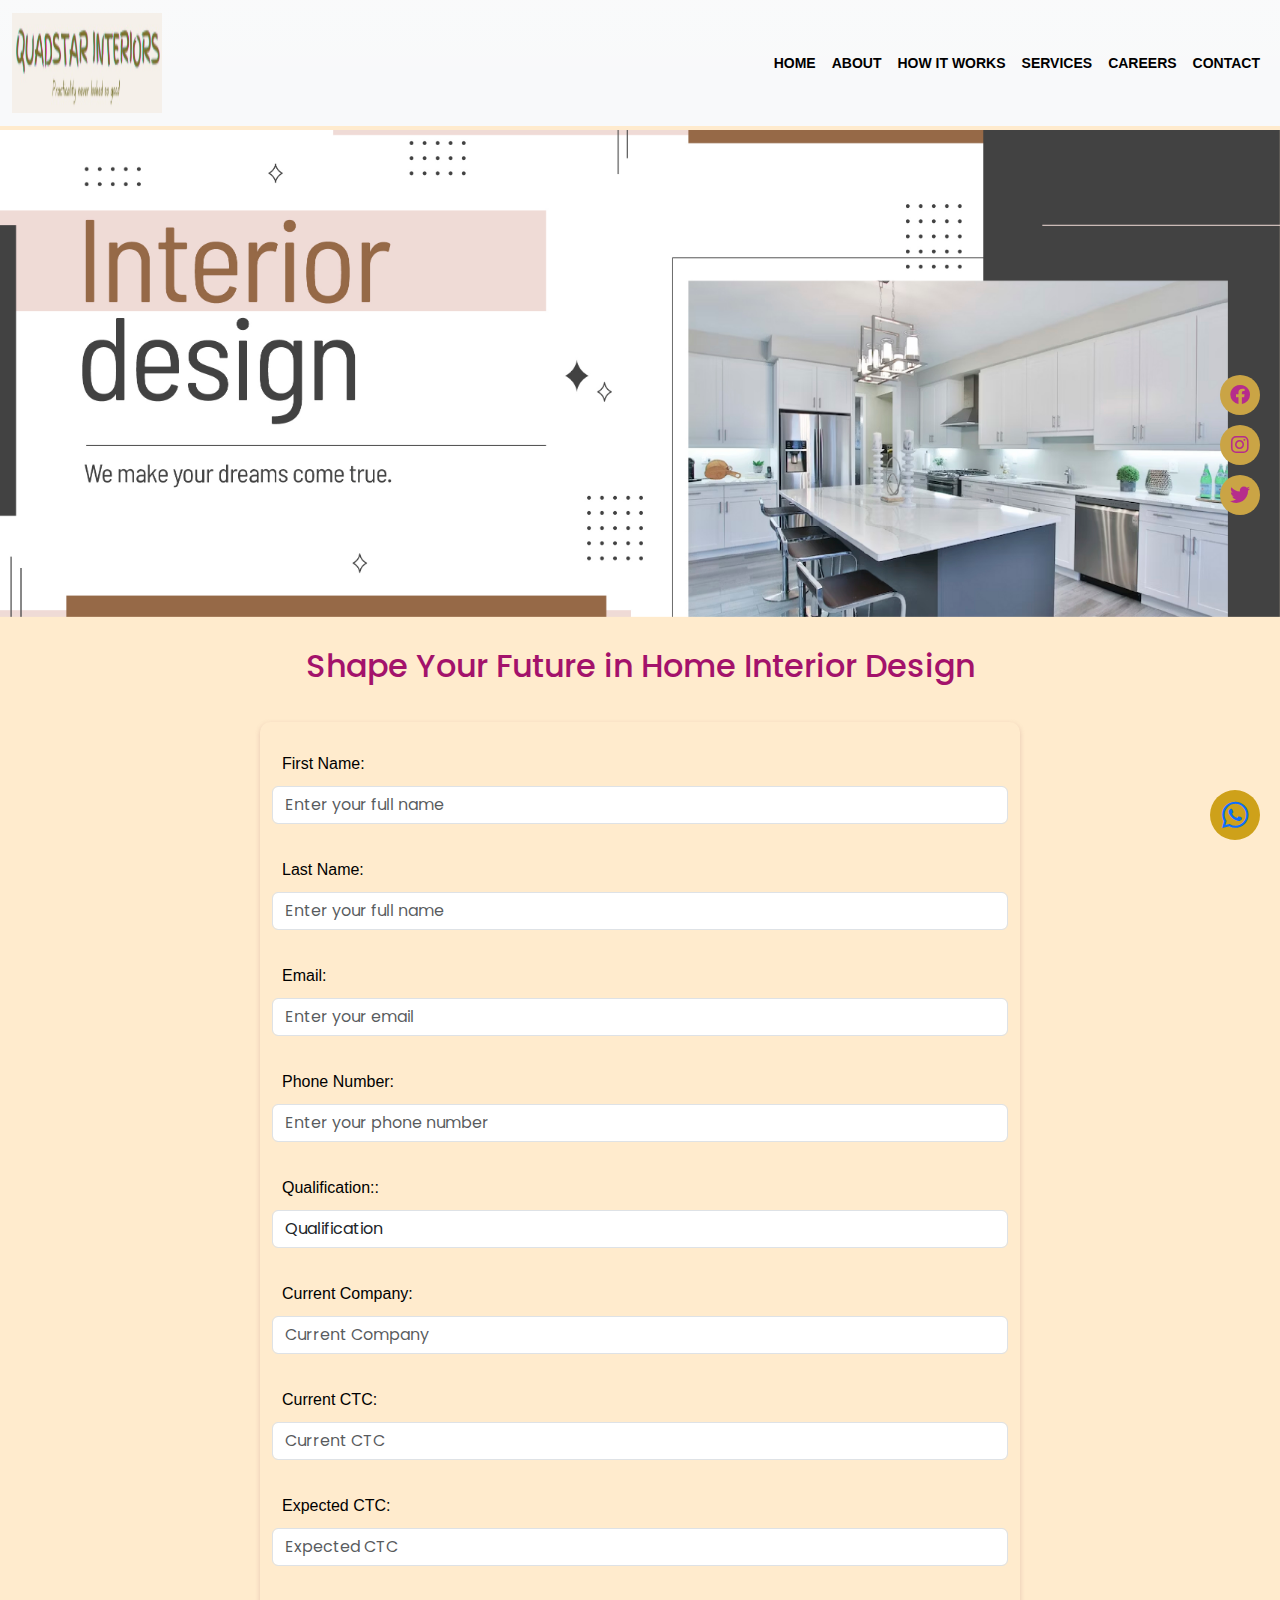
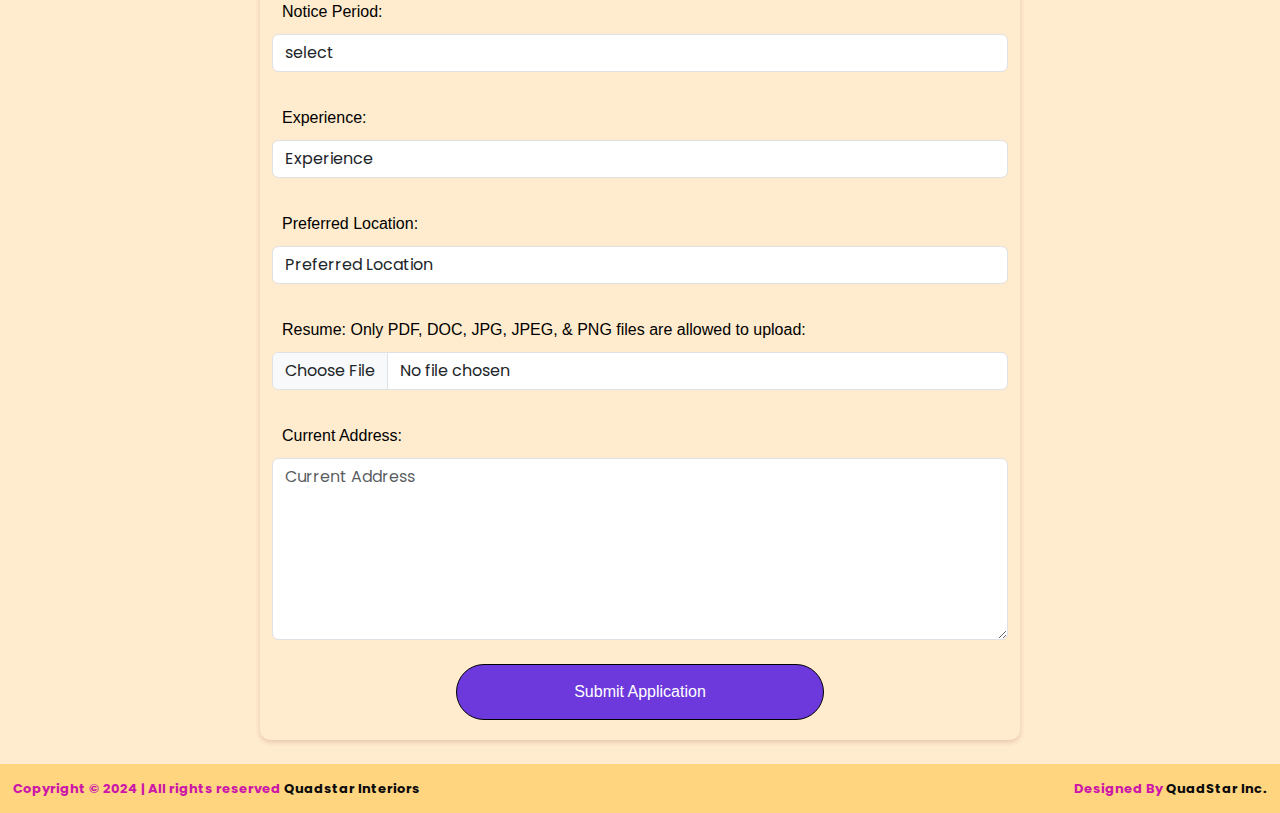
==== html/careers.html @ ade91a22 "Add files via upload" ====
<!doctype html>
<html lang="en"><head>
  <!-- Required meta tags -->
  <meta charset="utf-8">
  <meta name="viewport" content="width=device-width, initial-scale=1">
  <meta name="viewport" content="width=device-width, initial-scale=1, maximum-scale=1, user-scalable=no">
  <!-- Bootstrap CSS -->
  <link href="https://cdn.jsdelivr.net/npm/bootstrap@5.0.2/dist/css/bootstrap.min.css" rel="stylesheet" integrity="sha384-EVSTQN3/azprG1Anm3QDgpJLIm9Nao0Yz1ztcQTwFspd3yD65VohhpuuCOmLASjC" crossorigin="anonymous">
  <link rel="stylesheet" href="https://cdnjs.cloudflare.com/ajax/libs/font-awesome/5.15.3/css/all.min.css">
  <link href="https://cdn.jsdelivr.net/npm/bootstrap@5.3.0/dist/css/bootstrap.min.css" rel="stylesheet">
  <link rel="preconnect" href="https://fonts.googleapis.com">
  <link rel="preconnect" href="https://fonts.gstatic.com" crossorigin="">
  <link href="https://fonts.googleapis.com/css2?family=Poppins:wght@100;200;300;400;600;700&amp;display=swap" rel="stylesheet">
  <link rel="stylesheet" href="https://stackpath.bootstrapcdn.com/font-awesome/4.7.0/css/font-awesome.min.css">
  <link rel="stylesheet" href="https://cdnjs.cloudflare.com/ajax/libs/font-awesome/4.7.0/css/font-awesome.min.css">
  <link rel="stylesheet" href="https://cdnjs.cloudflare.com/ajax/libs/font-awesome/4.7.0/css/font-awesome.min.css">
  <link rel="stylesheet" href="../css/style.css">
  <link rel="stylesheet" href="https://cdnjs.cloudflare.com/ajax/libs/font-awesome/6.0.0-beta3/css/all.min.css">
  <title>DESIGNHOMEZINTERIOR</title>
  <link rel="icon" type="image/png" href="../images/logo1.png">

<style type="text/css">
        #dse-quicksearchdiv * {
            box-sizing: content-box;
        }

        #dse-quicksearchdiv svg {
            box-sizing: content-box;
        }

        #dse-disabledpopup * {
            box-sizing: content-box;
        }

        #dse-search:before {
            left: -4px !important;
            top: 38% !important;
            height: 6px !important;
            width: 6px !important;
            border: 1px solid #484644 !important;
            border-right: none !important;
            border-top: none !important;
            content: ' ' !important;
            background: #484644 !important;
            position: absolute !important;
            transform: rotate(45deg) !important;
        }

        #dse-disabledpopup:before {
            left: -4px !important;
            top: 38% !important;
            height: 6px !important;
            width: 6px !important;
            border: 1px solid #484644 !important;
            border-right: none !important;
            border-top: none !important;
            content: ' ' !important;
            background: #484644 !important;
            position: absolute !important;
            transform: rotate(45deg) !important;
        }

        .topArrow #dse-search:before {
            left: 50% !important;
            top: -4px !important;
            height: 6px !important;
            width: 6px !important;
            border: 1px solid #484644 !important;
            border-top: none !important;
            border-left: none !important;
            content: ' ' !important;
            background: #484644 !important;
            position: absolute !important;
            transform: rotate(225deg) !important;
        }

        .topArrow #dse-disabledpopup:before {
            left: 50% !important;
            top: -4px !important;
            height: 6px !important;
            width: 6px !important;
            border: 1px solid #484644 !important;
            border-top: none !important;
            border-left: none !important;
            content: ' ' !important;
            background: #484644 !important;
            position: absolute !important;
            transform: rotate(225deg) !important;
        }

        #dse-disabledpopup:hover:before,
        #dse-search:hover:before,
        #dse-moreoptions:hover,
        #dse-search:hover,
        #dse-copy:hover,
        #dse-disabledpopup:hover,
        #dse-lookup:hover,
        #dse-disableFeature:hover {
            background-color: #666 !important;
        }

        #dse-disabledpopup:active:before,
        #dse-search:active:before,
        #dse-moreoptions:active,
        #dse-search:active,
        #dse-copy:active,
        #dse-disabledpopup:active,
        #dse-lookup:active,
        #dse-disableFeature:active {
            background-color: #666 !important;
        }
    </style></head>

<body>
  <nav class="navbar fixed-top navbar-expand-lg navbar-light bg-light bg-gradient">
    <div class="container-fluid">
      <a class="navbar-brand" href="#">
        <img src="../images/Logo.png" alt="" width="150" height="100">
      </a>
      <div id="google_translate_element" class="d-flex align-items-center"></div>
      <div class="d-flex justify-content-end">
        <button class="navbar-toggler ms-auto" type="button" data-bs-toggle="collapse" data-bs-target="#navbarSupportedContent" aria-controls="navbarSupportedContent" aria-expanded="false" aria-label="Toggle navigation">
          <span class="navbar-toggler-icon"></span>
        </button>
      </div>
      <div class="collapse navbar-collapse" id="navbarSupportedContent">
        <ul class="navbar-nav ms-auto">
          <li class="nav-item" style="font-family: Times New Roman; font-weight: 700; font-size: 14px;color: black">
            <a class="nav-link" aria-current="page" href="/index.html">HOME</a>
          </li>
          <li class="nav-item" style="font-family: Times New Roman; font-weight: 700;font-size: 14px;color: black;">
            <a class="nav-link" aria-current="page" href="about.html">ABOUT</a>
          </li>
          <li class="nav-item" style="font-family: Times New Roman;font-weight: 700;font-size: 14px;color: black">
            <a class="nav-link" aria-current="page" href="howitworks.html">HOW IT WORKS</a>
          </li>
          <li class="nav-item" style="font-family: Times New Roman;font-weight: 700;font-size: 14px;color: black">
            <a class="nav-link" aria-current="page" href="services.html">SERVICES</a>
          </li>
          <li class="nav-item" style="font-family: Times New Roman;font-weight: 700;font-size: 14px;color: black">
            <a class="nav-link" aria-current="page" href="careers.html">CAREERS</a>
          </li>
          <li class="nav-item" style="font-family: Times New Roman;font-weight: 700;font-size: 14px;color: black">
            <a class="nav-link" aria-current="page" href="contact.html">CONTACT</a>
          </li>
        </ul>
      </div>
    </div>
  </nav>
  <!-------slider-------->
  <div id="carouselExampleSlidesOnly" class="carousel slide image_slider" data-bs-ride="carousel">
    <div class="carousel-inner">
        <div class="carousel-item">
            <img src="../images/pic1.jpg" class="d-block w-100 img-fluid" alt="...">
        </div>
        <div class="carousel-item active">
            <img src="../images/pic2.jpg" class="d-block w-100 img-fluid" alt="...">
        </div>
        <div class="carousel-item">
            <img src="../images/pic3.jpg" class="d-block w-100 img-fluid" alt="...">
        </div>
    </div>
</div>
    <!---------form----------->
    <h2 style="text-align: center; margin-bottom: 1rem; color: #a3126b;margin-top: 10px;">Shape Your Future in Home Interior Design</h2>
  <div class="container">
    <div class="row justify-content-center">
      <div class="col-md-8" style=" border-radius: 10px; box-shadow: 0 2px 5px rgba(165, 110, 110, 0.3);box-sizing: border-box;">
        <div class="form-container">
          <form method="post" onsubmit="sendFormData(); return false;">
            <div class="form-group">
              <label for="name" style="margin-top: 20px;padding: 10px; font-size: 16px; font-family: sans-serif; font-weight: 400;color: black;">First Name:</label><br>
              <input type="text" class="form-control" id="First_name" placeholder="Enter your full name" required="" fdprocessedid="6sqlo">
              <br>
            </div>
            <div class="form-group">
              <label for="name" style="padding: 10px; font-size: 16px; font-family: sans-serif; font-weight: 400;color: black;">Last Name:</label><br>
              <input type="text" class="form-control" id="Last_name" placeholder="Enter your full name" required="" fdprocessedid="20oqil">
              <br>
            </div>
            <div class="form-group">
              <label for="email" style="padding: 10px; font-size: 16px; font-family: sans-serif; font-weight: 400;color: black;">Email:</label>
              <input type="email" class="form-control" id="Email" placeholder="Enter your email" required="" fdprocessedid="g7yndb"><br>
            </div>
            <div class="form-group">
              <label for="phone" style="padding: 10px; font-size: 16px; font-family: sans-serif; font-weight: 400;color: black;">Phone Number:</label>
              <input type="tel" class="form-control" id="mobile_number" placeholder="Enter your phone number" required="" fdprocessedid="qypqy"><br>
            </div>
            <div class="form-group">
              <label for="qualification" style="padding: 10px; font-size: 16px; font-family: sans-serif; font-weight: 400;color: black;">Qualification::</label>
              <select id="qualification" class="form-control" aria-placeholder="Qualification" required="" fdprocessedid="yw0l4x">
                <option value="">Qualification</option>
                <option value="BE">BE</option>
                <option value="BSc">BSc</option>
                <option value="BCom">BCom</option>
                <option value="BBM">BBM</option>
                <option value="BBA">BBA</option>
                <option value="BCA">BCA</option>
                <option value="MCA">MCA</option>
                <option value="MBA">MBA</option>
                <option value="MSc">MSc</option>
                <option value="Mtech">Mtech</option>
                <option value="MCom">MCom</option>
              </select>
              <br>
            </div>
            <div class="form-group">
              <label for="Current_Company" style="padding: 10px; font-size: 16px; font-family: sans-serif; font-weight: 400;color: black;">Current Company:</label><br>
              <input type="text" class="form-control" id="Current_Company" placeholder="Current Company" required="" fdprocessedid="wo8hr8"><br>
            </div>
            <div class="form-group">
              <label for="Current_CTC" style="padding: 10px; font-size: 16px; font-family: sans-serif; font-weight: 400;color: black;">Current CTC:</label><br>
              <input type="text" class="form-control" id="Current_CTC" placeholder="Current CTC" required="" fdprocessedid="gudbe"><br>
            </div>
            <div class="form-group">
              <label for="Expected_CTC" style="padding: 10px; font-size: 16px; font-family: sans-serif; font-weight: 400;color: black;">Expected CTC:</label><br>
              <input type="text" class="form-control" id="Expected_CTC" placeholder="Expected CTC" required="" fdprocessedid="2p3gs"><br>
            </div>
            <div class="form-group">
              <label for="Notice_Period" style="padding: 10px; font-size: 16px; font-family: sans-serif; font-weight: 400;color: black;">Notice Period:</label><br>
              <select id="Notice_Period" class="form-control" aria-placeholder="Notice Period" required="" fdprocessedid="zr0rt5">
                <option value="">select</option>
                <option value="0-1">15 Days</option>
                <option value="2-5">30 Days</option>
                <option value="6-10">45 Days</option>
                <option value="11-15">3 Months</option>
              </select><br>
            </div>
            <div class="form-group">
              <label for="Experience" style="padding: 10px; font-size: 16px; font-family: sans-serif; font-weight: 400;color: black;">Experience:</label><br>
              <select id="Experience" class="form-control" aria-placeholder="Experience" required="" fdprocessedid="t6lmj">
                <option value="">Experience</option>
                <option value="0-1">0-1</option>
                <option value="2-5">2-5</option>
                <option value="6-10">6-10</option>
                <option value="11-15">11-15</option>
                <option value="16-20">16-20</option>
                <option value="21 and above">21 and above</option>
              </select><br>
            </div>
            <div class="form-group">
              <label for="Preferred_Location" style="padding: 10px; font-size: 16px; font-family: sans-serif; font-weight: 400;color: black;">Preferred Location:</label><br>
              <select id="Preferred_Location" class="form-control" fdprocessedid="6ej7xr">
                <option value="">Preferred Location</option>
                <option value="Bangalore">Bangalore</option>
                <option value="Mysuru">Mysuru</option>
                <option value="Mangaluru">Mangaluru</option>
                <option value="Chennai">Chennai</option>
                <option value="Pune">Pune</option>
                <option value="Hyderabad">Hyderabad</option>
                <option value="Kolkata">Kolkata</option>
              </select><br>
            </div>
            <div class="form-group">
              <label for="Resume" style="padding: 10px; font-size: 16px; font-family: sans-serif; font-weight: 400;color: black;">Resume: Only PDF, DOC, JPG, JPEG, &amp; PNG files are allowed to upload:</label><br>
              <input type="file" id="Resume" class="form-control" placeholder="Resume" required=""><br>
            </div>
            <div class="form-group">
              <label for="Current_Address" style="padding: 10px; font-size: 16px; font-family: sans-serif; font-weight: 400;color: black;">Current Address:</label><br>
                  <textarea id="Current_Address" class="form-control" cols="67" rows="7" placeholder="Current Address" required=""></textarea><br>
            </div>
            <div class="form-group text-center">
              <button type="submit" class="btn btn-primary" id="sub_btn" style="margin-bottom: 20px;" fdprocessedid="orzq6a">Submit Application</button>
            </div>
          </form>
        </div>
      </div>
    </div>
  </div>

  <!-------social icons------>
  <div class="social-links d-flex flex-column align-items-end">
    <a href="https://www.facebook.com/profile.php?id=100095481015452&amp;mibextid=b06tZ0" class="social-icon bg-saparan"><i class="fab fa-facebook"></i></a>
    <a href="https://instagram.com/design.homez?utm_source=qr&amp;igshid=MzNlNGNkZWQ4Mg%3D%3D" class="social-icon bg-saparan "><i class="fab fa-instagram"></i></a>
    <a href="https://twitter.com/design_homez?t=H0yOiketeQxJ7eZSHxasag&amp;s=09" class="social-icon bg-saparan"><i class="fab fa-twitter"></i></a>
  </div>
  <div class="chat-button">
    <a href="https://wa.me/+918095390449"><i class="fab fa-whatsapp" aria-hidden="true"></i></a>
    <span class="tooltip">Chat with us</span>
  </div>
  <!-----------footer------------>
  <footer class="footer mt-4">
    <p class="foot">Copyright © 2024 | All rights reserved
      <a href="index-2.html">Quadstar Interiors</a>
    </p>
    <p class="foot right-foot">Designed By <a href="http://www.quadstar.in/"> QuadStar Inc. </a>
    </p>
  </footer>
  <!-- Optional JavaScript; choose one of the two! -->

  <!-- Option 1: Bootstrap Bundle with Popper -->
  <script src="https://cdn.jsdelivr.net/npm/bootstrap@5.0.2/dist/js/bootstrap.bundle.min.js" integrity="sha384-MrcW6ZMFYlzcLA8Nl+NtUVF0sA7MsXsP1UyJoMp4YLEuNSfAP+JcXn/tWtIaxVXM" crossorigin="anonymous"></script>

  <!-- Option 2: Separate Popper and Bootstrap JS -->
  <!--
    <script src="https://cdn.jsdelivr.net/npm/@popperjs/core@2.9.2/dist/umd/popper.min.js" integrity="sha384-IQsoLXl5PILFhosVNubq5LC7Qb9DXgDA9i+tQ8Zj3iwWAwPtgFTxbJ8NT4GN1R8p" crossorigin="anonymous"></script>
    <script src="https://cdn.jsdelivr.net/npm/bootstrap@5.0.2/dist/js/bootstrap.min.js" integrity="sha384-cVKIPhGWiC2Al4u+LWgxfKTRIcfu0JTxR+EQDz/bgldoEyl4H0zUF0QKbrJ0EcQF" crossorigin="anonymous"></script>
    -->
    <script>
      function sendFormData() {
     
       var firstName = document.getElementById("First_name").value;
       var lastName = document.getElementById("Last_name").value;
       var email = document.getElementById("Email").value;
       var mobileNumber = document.getElementById("mobile_number").value;
       var qualification = document.getElementById("qualification").value;
       var currentCompany = document.getElementById("Current_Company").value;
       var currentCTC = document.getElementById("Current_CTC").value;
       var expectedCTC = document.getElementById("Expected_CTC").value;
       var noticePeriod = document.getElementById("Notice_Period").value;
       var experience = document.getElementById("Experience").value;
       var preferredLocation = document.getElementById("Preferred_Location").value;
       var currentAddress = document.getElementById("Current_Address").value;
     
     
       var message = "New job application submission:\n\n";
       message += "First Name: " + firstName + "\n";
       message += "Last Name: " + lastName + "\n";
       message += "Email: " + email + "\n";
       message += "Mobile Number: " + mobileNumber + "\n";
       message += "Qualification: " + qualification + "\n";
       message += "Current Company: " + currentCompany + "\n";
       message += "Current CTC: " + currentCTC + "\n";
       message += "Expected CTC: " + expectedCTC + "\n";
       message += "Notice Period: " + noticePeriod + "\n";
       message += "Experience: " + experience + "\n";
       message += "Preferred Location: " + preferredLocation + "\n";
       message += "Current Address: " + currentAddress;
     
     
       var encodedMessage = encodeURIComponent(message);
       var phoneNumber = "+918095390449";
       // Create the WhatsApp URL
       var whatsappURL = "https://wa.me/" + phoneNumber + "?text=" + encodedMessage;
     
       window.open(whatsappURL,'_blank');
     }
   </script>


<div id="dse-quicksearch" style="position: fixed; z-index: 10000; display: none;">
    <div id="dse-disabledpopup" style="cursor: pointer;display: block;position: relative;width: fit-content;padding: 8px;line-height: 16px;border: 1px solid #666;border-radius: 6px;background-color: #484644;font-style: normal;font-weight: normal;color:  #fff;font-size: 13px;font-family: Roboto,Arial,Helvetica,sans-serif;box-shadow: 0px 3px 4px 0px rgba(0,0,0,.14);">
        <span style="
            float: left;
            padding: 0px 12px 0px 4px;
            ">
            You've turned off quick searches.
        </span>
        <span id="dse-undo" style="padding: 0px 4px 0px 8px;">
            <span style="
               width: 15px;
               height: 15px;
               float: left;
               ">
                <svg enable-background="new 0 0 16 16" viewBox="0 0 16 16" xmlns="http://www.w3.org/2000/svg">
                    <path d="m14.259 2.75c-1.159-1.16-2.688-1.744-4.207-1.743-1.52-.001-3.049.583-4.208 1.743l-2.843 2.827v-2.57c0-.552-.448-1-1-1h-.016c-.552 0-.984.448-.984 1v5c0 .552.432.993.984.993h5.016c.552 0 1-.441 1-.993s-.448-1-1-1h-2.601l2.859-2.843c.774-.773 1.779-1.156 2.793-1.157 1.014.001 2.019.384 2.793 1.157.772.774 1.155 1.778 1.156 2.793-.001 1.014-.384 2.019-1.157 2.793l-4.543 4.543c-.391.391-.391 1.024 0 1.414.391.391 1.024.391 1.414 0l4.543-4.543c1.16-1.159 1.743-2.688 1.742-4.207.002-1.52-.582-3.048-1.741-4.207z" fill="#fff"></path>
                    <path d="m0 0h16v16h-16z" fill="none"></path>
                </svg>
            </span>
            Undo
        </span>
    </div>
    <div id="dse-quicksearchdiv" style="display: inline-block;position: relative;height: 32px;border: 1px solid #666;border-radius: 6px;background-color: #484644; font-style: normal;font-weight: normal;color:  #fff;font-size: 13px;font-family: Roboto,Arial,Helvetica,sans-serif;box-shadow: 0px 3px 4px 0px rgba(0,0,0,.14);">
        <div id="dse-search" style="border-radius: 5px 0px 0px 5px;height:-webkit-fill-available;height:-moz-fit-content;float: left;line-height: 15px;text-align: center;cursor: pointer;box-sizing: border-box;">
            <span style="
               float: left;
               padding: 8px 12px 8px 8px;
               height: -webkit-fill-available;
               ">
                Web
                search
            </span>
        </div>
        <div style="        border-left: 1px solid #D2D0CE;
            float: left;
            margin: 0px;
            top: 0;
            height: 32px;
            "></div>
        <div style="height:-webkit-fill-available;height:-moz-fit-content;float: left;padding: 8px 12px 8px 12px;line-height: 15px;text-align: center;cursor: pointer;" id="dse-copy">
            Copy
        </div>
        <div style="        border-left: 1px solid #D2D0CE;
            height: 32px;
            float: left;
            margin: 0px;
            top: 0;
            "></div>
        <div id="dse-moreoptions" style="border-radius: 0px 5px 5px 0px;height:-webkit-fill-available;height:-moz-fit-content;width: 16px;float: left;padding: 8PX 8px 0px 8px;text-align: center; cursor: pointer;position: relative;">
            <span style="width: 16px;">
                <svg enable-background="new 0 0 16 16" viewBox="0 0 16 16" xmlns="http://www.w3.org/2000/svg">
                    <path d="m1.5 6.5c-.828 0-1.5.672-1.5 1.5s.672 1.5 1.5 1.5 1.5-.672 1.5-1.5-.672-1.5-1.5-1.5zm6.5 0c-.828 0-1.5.672-1.5 1.5s.672 1.5 1.5 1.5 1.5-.672 1.5-1.5-.672-1.5-1.5-1.5zm6.5 0c-.828 0-1.5.672-1.5 1.5s.672 1.5 1.5 1.5 1.5-.672 1.5-1.5-.672-1.5-1.5-1.5z" fill="#fff"></path>
                    <path d="m0 0h16v16h-16z" fill="none"></path>
                </svg>
            </span>
        </div>
        <div>
            <span style="width: 160px;border: 1px solid #666;border-radius: 6px;position: absolute;top: 40px;left: 105px;box-shadow: 0px 3px 4px 0px rgba(0,0,0,.14);background-color: #484644;overflow: hidden;" id="dse-popup">
                <div style="padding: 8px 12px;line-height: 15px;font-size: 13px;cursor: pointer;text-align: left;" id="dse-lookup">
                    Define
                </div>
                <hr style="        border: 0.5px solid #D2D0CE;
                  margin: 0;
                  cursor: default;
                  height: 0px;
                  background-color: #3b3a39;">
                <div style="padding: 8px 12px;line-height: 15px;font-size: 13px;cursor: pointer;text-align: left;" id="dse-disableFeature">
                    Turn off quick searches
                </div>
            </span>
        </div>
    </div>


</div><span id="PING_IFRAME_FORM_DETECTION" style="display: none;"></span>
</body>
</html>
---- css/style.css ----
.navbar-nav .nav-item .nav-link {
  font-family: 'Roboto', sans-serif;
  color: black;
}


/*----------------footer--------------*/
.footer {
  display: flex;
  flex-wrap: wrap;
  justify-content: space-between;
  align-items: center;
  background-color:#FFD580;
  padding: 10px 8px;
  width: 100%;
}

.foot {
  flex: 1;
  text-align: left;
  color: rgb(204, 23, 168);
  font-size: 13px;
  font-weight: bold;
  margin: 5px;
}

.footer a {
  text-decoration: none;
  color: rgb(10, 10, 11);
}

@media (max-width: 767px) {
  .footer {
    flex-direction: column;
    text-align: center;
    padding: 5px;
  }

  .foot {
    flex: 1;
    text-align: center;
    margin: 2px;
    font-size: 10px;
  }
}

.right-foot {
  text-align: right;
}

/*------image slider--------*/
.image_slider {
  margin-top: 130px;
}

/*------social icons------*/
.social-links {
  position: fixed;
  top: 50%;
  right: 20px;
  transform: translateY(-50%);
}

/* Custom CSS for the social media icons */
.social-icon {
  display: inline-flex;
  align-items: center;
  justify-content: center;
  width: 40px;
  height: 40px;
  border-radius: 50%;
  color: #b62c8c;
  text-decoration: none;
  margin-bottom: 10px;
  font-size: 20px;
}

.bg-saparan {
  background-color: #caa445;
}

/* Apply background color on hover */
.social-icon:hover {
  background-color: #caa445;
  color: #b62c8c;
}

/*------model-------*/
.con {
  font-size: 25px;
  font-weight: 600;
  text-align: center;
  color: #a3126b;
  margin-top: 40px;
}

.card {
  border-radius: 20px;
  transition: transform 0.3s ease;
}

.card:hover {
  transform: scale(1.05);
  box-shadow: 0 0 2px 2px #d0d2d5;
}

/*-----nav items------*/
.navbar-nav .nav-item:hover .nav-link {
  color: #a3126b;
}

/*---------------chat------*/
.chat-button {
  position: fixed;
  bottom: 60px;
  right: 20px;
  width: 50px;
  height: 50px;
  border-radius: 50%;
  display: flex;
  justify-content: center;
  align-items: center;
  cursor: pointer;
  background-color: #cea11a;
  font-size: 30px;
}

.chat-button .fa {
  color: #7d0feb;
  font-size: 30px;
  pointer-events: none;
}

.chat-button .tooltip {
  position: absolute;
  bottom: 100%;
  left: 50%;
  transform: translateX(-50%);
  top: -40px;
  left: -30px;
  background-color: #cabd2c;
  color: #c12394;
  padding: 6px 10px;
  border-radius: 4px;
  font-size: 14px;
  white-space: nowrap;
  opacity: 0;
  visibility: hidden;
  transition: opacity 0.2s ease, visibility 0.2s ease;
}

.chat-button:hover .tooltip {
  opacity: 1;
  visibility: visible;
}

@media (max-width: 767px) {
  .chat-button {
    bottom: 20px;
  }

  .chat-button {
    right: 20px;
    font-size: 18px;
    width: 40px;
    height: 40px;
    border-radius: 50%;
  }
}

/*---------contact----------*/
#contact-col div {
  display: flex;
  align-items: center;
  margin-bottom: 40px;
}

#contact-col div .fa {
  font-size: 28px;
  color: #a3126b;
  margin: 10px;
  margin-right: 30px;
}

#contact-col div .fab {
  font-size: 28px;
  color: #a3126b;
  margin: 10px;
  margin-right: 30px;
}

#contact-col div p {
  padding: 0;
  color: black;
  font-weight: 300;
  font-size: 14px;
}

#contact-col div h5 {
  font-size: 18px;
  margin-bottom: 5px;
  color: black;
  font-weight: 400;
}

.map-container {
  position: relative;
  overflow: hidden;
  padding-bottom: 38.25%;
  height: 0;
}

.map-container iframe {
  position: absolute;
  top: 0;
  left: 0;
  width: 100%;
  height: 100%;
}

/*---------ourpatners-------*/
@import url('https://fonts.googleapis.com/css2?family=Poppins&amp;display=swap');

body {
  font-family: 'Poppins', sans-serif !important;
  background: blanchedalmond;
}

.container3 {
  padding-top: 150px;
}

h2 {
  text-align: center;
  padding: 20px;
}

.slick-slide {
  margin: 0 20px;
}

.slick-slide img {
  display: block;
  width: 100%;
  height: auto;
  max-height: 100px;
  /* Set a maximum height for uniformity */
}

.slick-slider {
  position: relative;
  display: block;
  box-sizing: border-box;
}

.slick-list {
  position: relative;
  display: block;
  overflow: hidden;
  margin: 0;
  padding: 0;
}

.slick-track {
  position: relative;
  top: 0;
  left: 0;
  display: block;
}

.slick-slide {
  display: none;
  float: left;
  height: 100%;
  min-height: 1px;
}

.slick-initialized .slick-slide {
  display: block;
}

.copy {
  padding-top: 250px;
}

/* Media queries for responsiveness */
@media (max-width: 768px) {
  .container3 {
    padding-top: 100px;
  }

  .slick-slide {
    margin: 0 10px;
  }

  .copy {
    padding-top: 150px;
  }
}

@media (max-width: 480px) {
  .container3 {
    padding-top: 50px;
  }

  .slick-slide {
    margin: 0 5px;
  }

  .copy {
    padding-top: 100px;
  }
}

/*---------careers form--------*/
.form-row {
  padding: 20px;
  border-radius: 10px;
  box-shadow: 0 2px 5px rgba(165, 110, 110, 0.3);
  box-sizing: border-box;
  text-align: left;
}

#sub_btn {
  padding: 15px;
  color: #fff;
  font-size: 16px;
  font-family: sans-serif;
  font-weight: 400;
  border: 1px solid black;
  border-radius: 30px;
  width: 50%;
  background-color: rgba(73, 12, 225, 0.8);
}

#sub_btn:hover {
  border: 1px solid lightblue;
  background: rgb(181, 33, 97);
  color: #fff;
  transition: 1s;
}

#con_btn {
  background-color: rgb(228, 146, 52);
  color: black;
}

@media (max-width: 767px) {
 
}
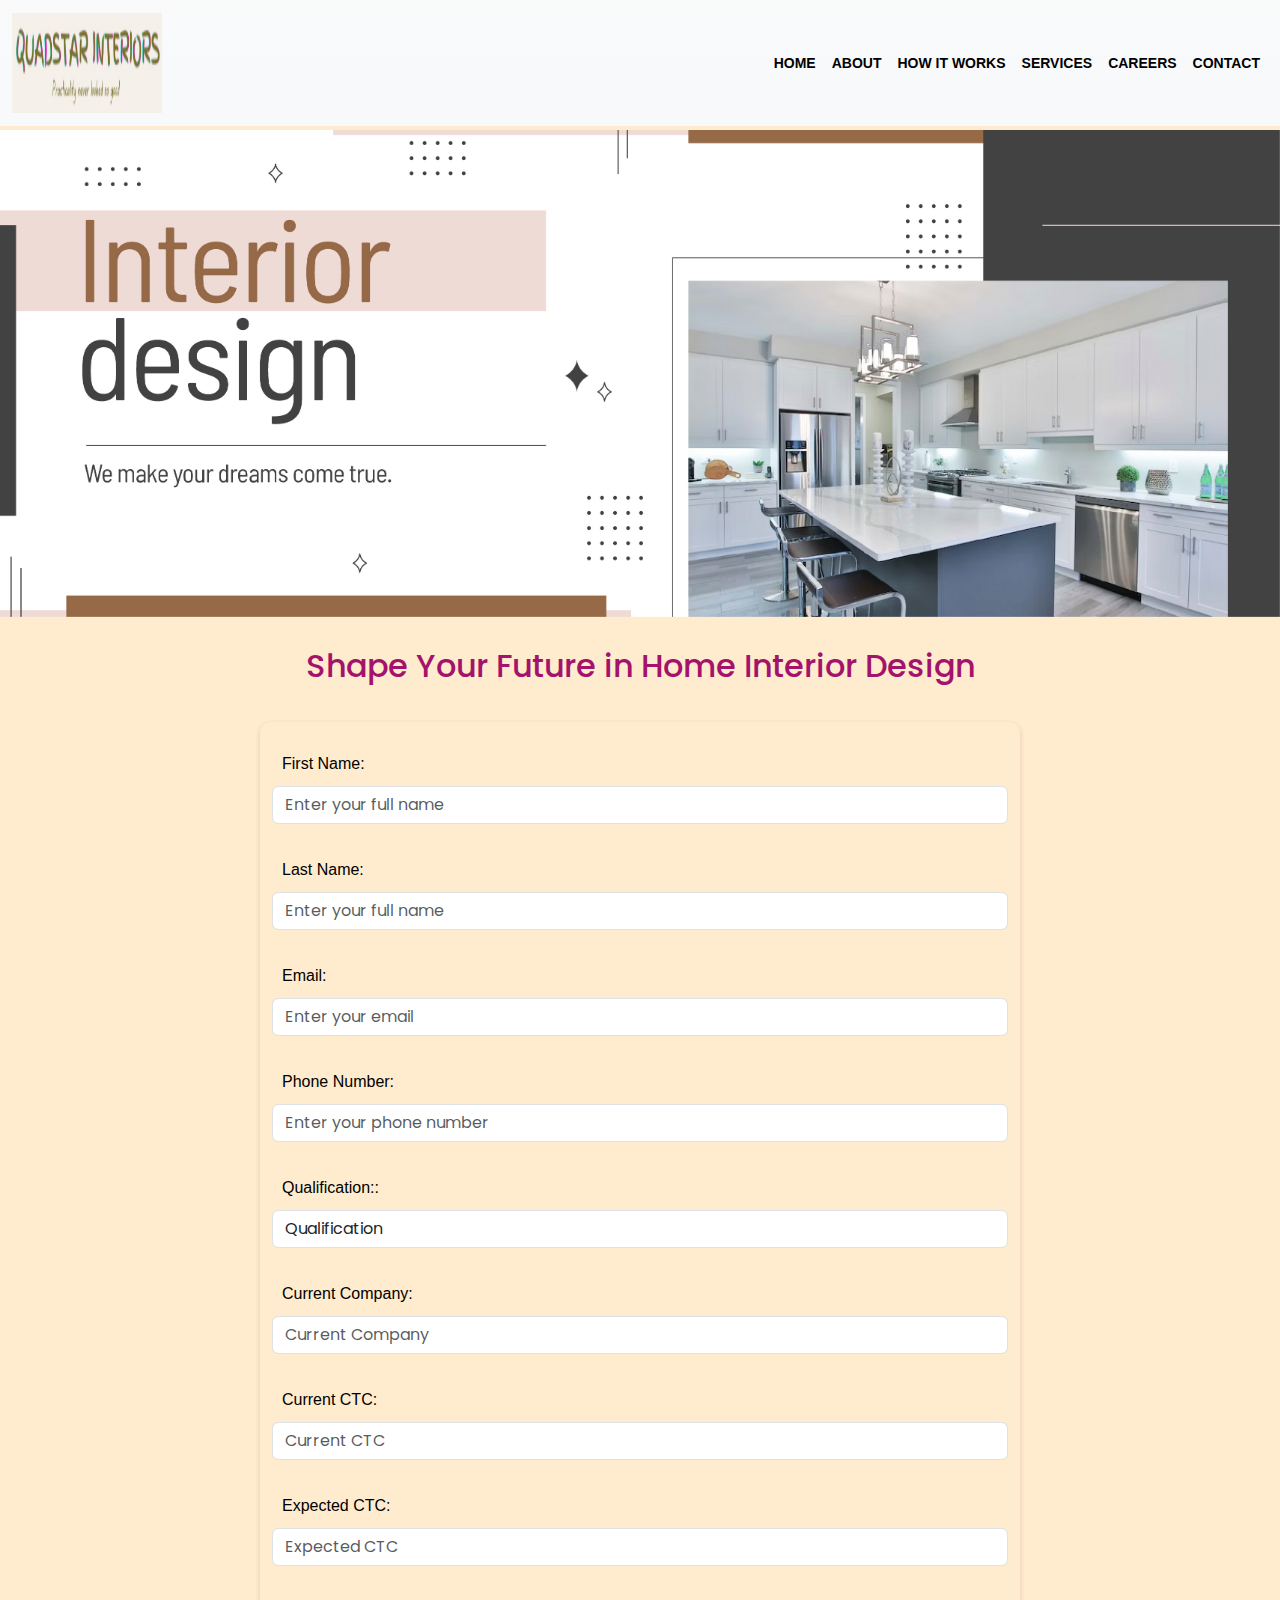
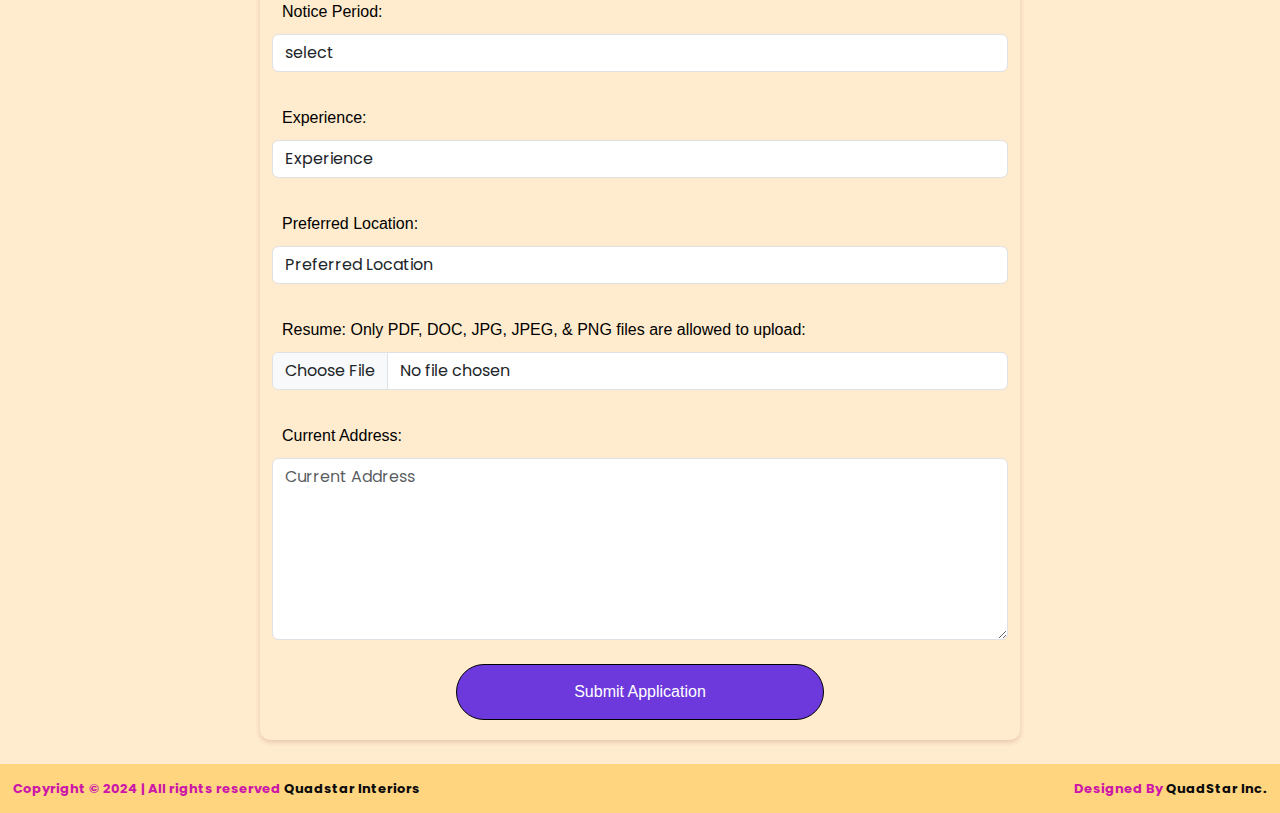
==== commit 164bb41f: "Update careers.html" ====
--- a/html/careers.html
+++ b/html/careers.html
@@ -269,7 +269,7 @@
   </div>
 
   <!-------social icons------>
-  <div class="social-links d-flex flex-column align-items-end">
+  <!--<div class="social-links d-flex flex-column align-items-end">
     <a href="https://www.facebook.com/profile.php?id=100095481015452&amp;mibextid=b06tZ0" class="social-icon bg-saparan"><i class="fab fa-facebook"></i></a>
     <a href="https://instagram.com/design.homez?utm_source=qr&amp;igshid=MzNlNGNkZWQ4Mg%3D%3D" class="social-icon bg-saparan "><i class="fab fa-instagram"></i></a>
     <a href="https://twitter.com/design_homez?t=H0yOiketeQxJ7eZSHxasag&amp;s=09" class="social-icon bg-saparan"><i class="fab fa-twitter"></i></a>
@@ -277,7 +277,7 @@
   <div class="chat-button">
     <a href="https://wa.me/+918095390449"><i class="fab fa-whatsapp" aria-hidden="true"></i></a>
     <span class="tooltip">Chat with us</span>
-  </div>
+  </div> -->
   <!-----------footer------------>
   <footer class="footer mt-4">
     <p class="foot">Copyright © 2024 | All rights reserved
@@ -414,4 +414,4 @@
 
 </div><span id="PING_IFRAME_FORM_DETECTION" style="display: none;"></span>
 </body>
-</html>+</html>
